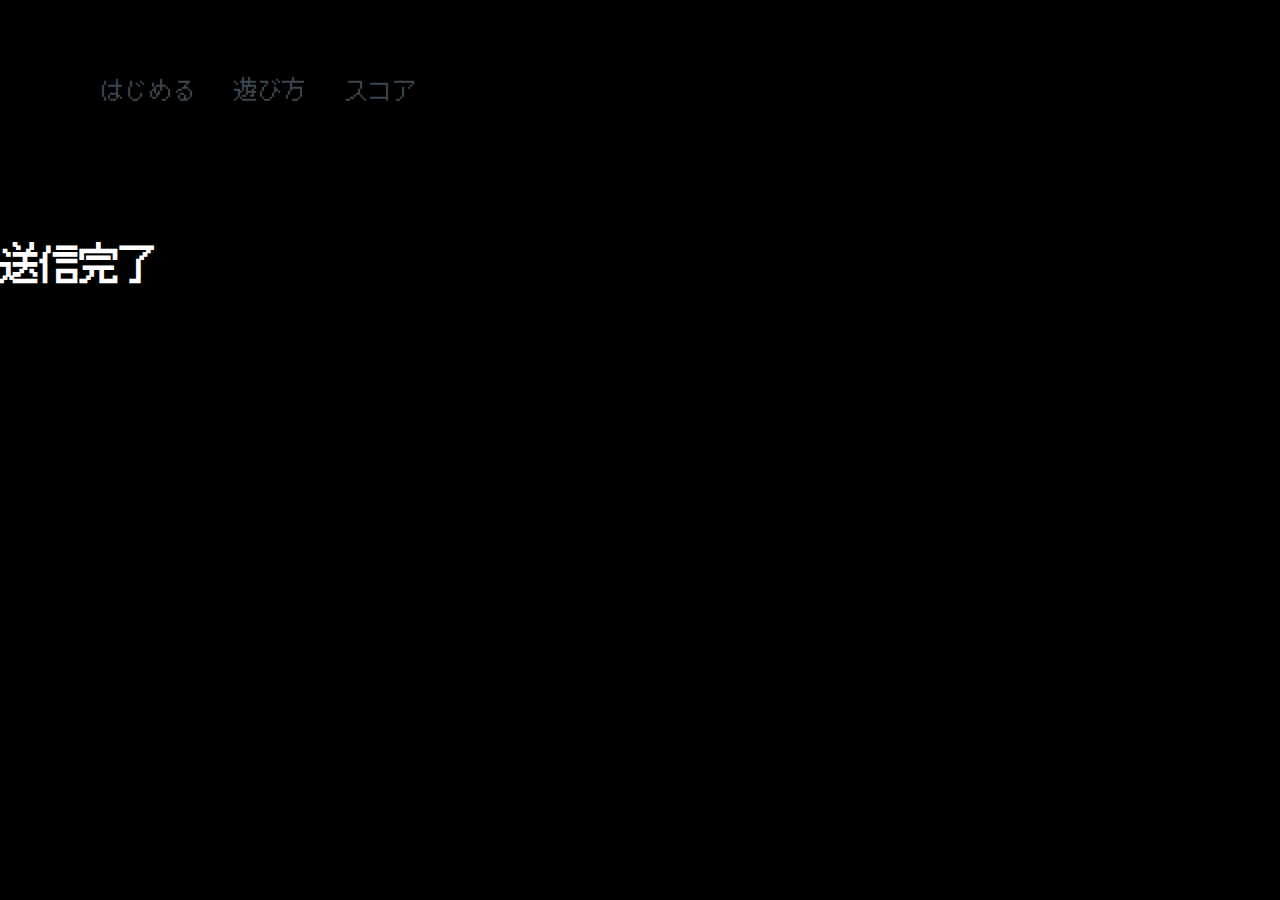
==== close.html @ 975ff8f2 "Create close.html" ====
<!DOCTYPE html>
<html>
  <head>
    <meta charset="UTF-8">
    <title>TETRIS</title>
    <meta name="viewport" content="width=device-width,initial-scale=1">
    <link rel="stylesheet" type="text/css" href="css/style.css">
    <script type="text/javascript" src="js/tetris.js"></script>
  </head>
  <body>
<!-- ヘッダー -->
	<div class="wrapper1">
	<header class="header">
		<div class="logo"><a href="index.html"><img src="images/logo.png" alt=""></a></div>
			<nav class="nav">
				<ul>
					<li><a href="start.html">はじめる</a></li>
					<li><a href="start.html#use">遊び方</a></li>
					<li><a href="result.html">スコア</a></li>
				</ul>
			</nav>
	</header>
</div>
	<main>
    <h1>送信完了</h1>
	</main>
	<!-- メイン ここまで -->
	<!-- フッター -->	
	<footer class="footer">
	</footer>
	<!-- フッター ここまで -->
	</div>
	</body>
	</html>
---- css/style.css ----
@charset "UTF-8";
html {
    touch-action: manipulation;
}

@font-face {
	font-family: 'PixelMplus 12';
	src: url('../PixelMplus-20130602/PixelMplus12-Regular.ttf');
}

body{
	margin: 0 0 0 0;
	background-color: #000000;
	font-family: 'PixelMplus 12';
}
.wrapper1{
	margin: 0 auto 0 auto;
	max-width: 1080px;
}
h1{
	color: #ffffff;
	font-size: 40px;
	margin: 80px 0 80px 0;
}

h2{
	color: #ffffff;
	font-size: 30px;
}

h3{
	color: #ffffff;
	font-size: 24px;
}

p{
	color: #ffffff;
	line-height: 2.8;
	font-size: 20px;
}

.nav li{
	display: inline;
	list-style-type: none;
	padding-right: 30px;
	font-size: 24px;
	text-align: center;

}
.nav ul{
	margin: 0 0 0 0;
	padding: 60px 0px 60px 0px;
}
.nav a:link {
	color: #3c454d;
	text-decoration: none;
}
.nav a:visited {
	color: #3c454d;
	text-decoration: none;
}
.nav a:hover {
	color: #7b8dac;
	text-decoration: none;
}
.nav a:active {
	color: #5a9bc0;
	text-decoration: none;
}

.game li{
	list-style-type: none;
	font-size: 50px;
}
.game ul{
	margin: 0 0 0 0;
}
.game a:link {
	text-decoration: none;
}
.game a:visited {/*色変わる*/
	color: #fff;
	text-decoration: none;
}
.game a:hover {
	color: #fff467;
	text-decoration: none;
}
.game a:active {
	color: #fff467;
	text-decoration: none;
}

.wrapper-container {
	display: inline-block;
	background-color: #333333;
	margin: 80px;
}

.tetris-container {
	display: flex;
	flex-direction: row;
	margin: 10px;
	background-color: #333333;
}

.tetris-panel-container {
    display: flex;
    padding-left: 10px;
    padding-right: 10px;
    flex-direction: column;
    color: white;
    background-color: #333333;
}

.tetris-panel-container-padding {
    flex-grow: 1;
}

.tetris-panel-container p {
   margin: 0;
   padding: 0;
}

.tetris-button-panel {
    border-style: none;
    width: 100%;
}

.tetris-button {
    padding-top: 10px;
    padding-bottom: 10px;
    text-align: center;
    background: #444444;
}
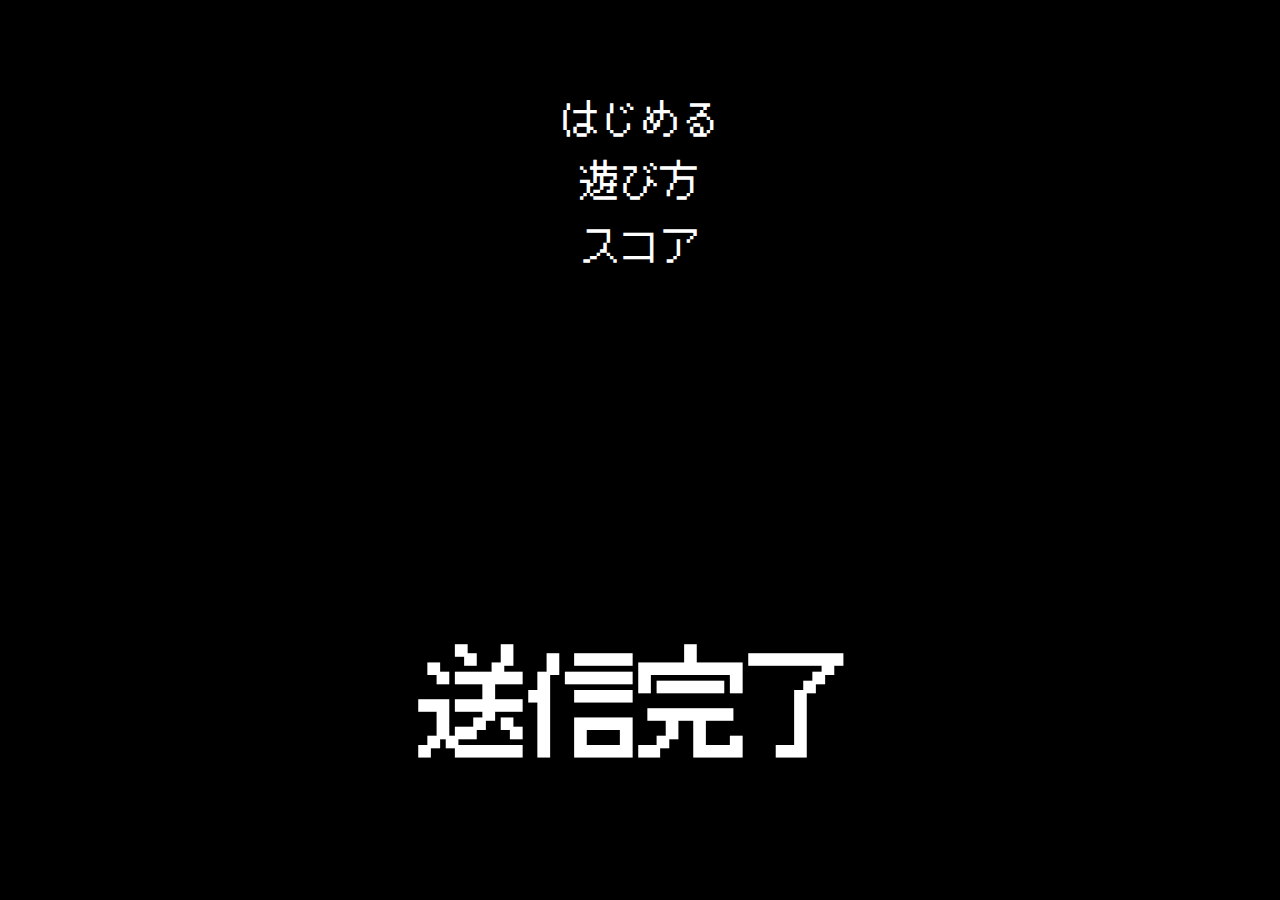
==== commit 71c05ddd: "Update close.html" ====
--- a/close.html
+++ b/close.html
@@ -4,7 +4,7 @@
     <meta charset="UTF-8">
     <title>TETRIS</title>
     <meta name="viewport" content="width=device-width,initial-scale=1">
-    <link rel="stylesheet" type="text/css" href="css/style.css">
+    <link rel="stylesheet" type="text/css" href="css/top.css">
     <script type="text/javascript" src="js/tetris.js"></script>
   </head>
   <body>
--- a/css/top.css
+++ b/css/top.css
@@ -0,0 +1,113 @@
+@charset "UTF-8";
+html {
+    touch-action: manipulation;
+}
+
+@font-face {
+	font-family: 'PixelMplus 12';
+	src: url('../font/PixelMplus12-Regular.ttf');
+}
+
+body{
+	margin: 0 0 0 0;
+	background-color: #000000;
+	font-family: 'PixelMplus 12';
+}
+.wrapper1{
+	margin: 0 auto 0 auto;
+	max-width: 1050px;
+}
+h1{
+	color: #ffffff;
+	font-size: 110px;/*変更*/
+	margin: 300px 0 50px 0;
+	text-align: center;
+}
+
+h2{
+	color: #ffffff;
+	font-size: 30px;
+}
+
+h3{
+	color: #ffffff;
+	font-size: 24px;
+}
+
+p{
+	color: #ffffff;
+	line-height: 2.8;
+	font-size: 20px;
+}
+
+.nav li{
+	list-style-type: none;
+	font-size: 40px;
+	text-align: center;
+	margin: 20px;
+
+}
+.nav ul{
+	margin: 0 0 0 0;
+	padding: 60px 0px 60px 0px;
+}
+.nav a:link {
+	color: #ffffff;
+	text-decoration: none;
+}
+.nav a:visited {
+	color: #ffffff;
+	text-decoration: none;
+}
+.nav a:hover {
+	color: #7b8dac;
+	text-decoration: none;
+}
+.nav a:active {
+	color: #7b8dac;
+	text-decoration: none;
+}
+
+
+.wrapper-container {
+	display: inline-block;
+	background-color: #333333;
+	margin: 80px;
+}
+
+.tetris-container {
+	display: flex;
+	flex-direction: row;
+	margin: 10px;
+	background-color: #333333;
+}
+
+.tetris-panel-container {
+    display: flex;
+    padding-left: 10px;
+    padding-right: 10px;
+    flex-direction: column;
+    color: white;
+    background-color: #333333;
+}
+
+.tetris-panel-container-padding {
+    flex-grow: 1;
+}
+
+.tetris-panel-container p {
+   margin: 0;
+   padding: 0;
+}
+
+.tetris-button-panel {
+    border-style: none;
+    width: 100%;
+}
+
+.tetris-button {
+    padding-top: 10px;
+    padding-bottom: 10px;
+    text-align: center;
+    background: #444444;
+}
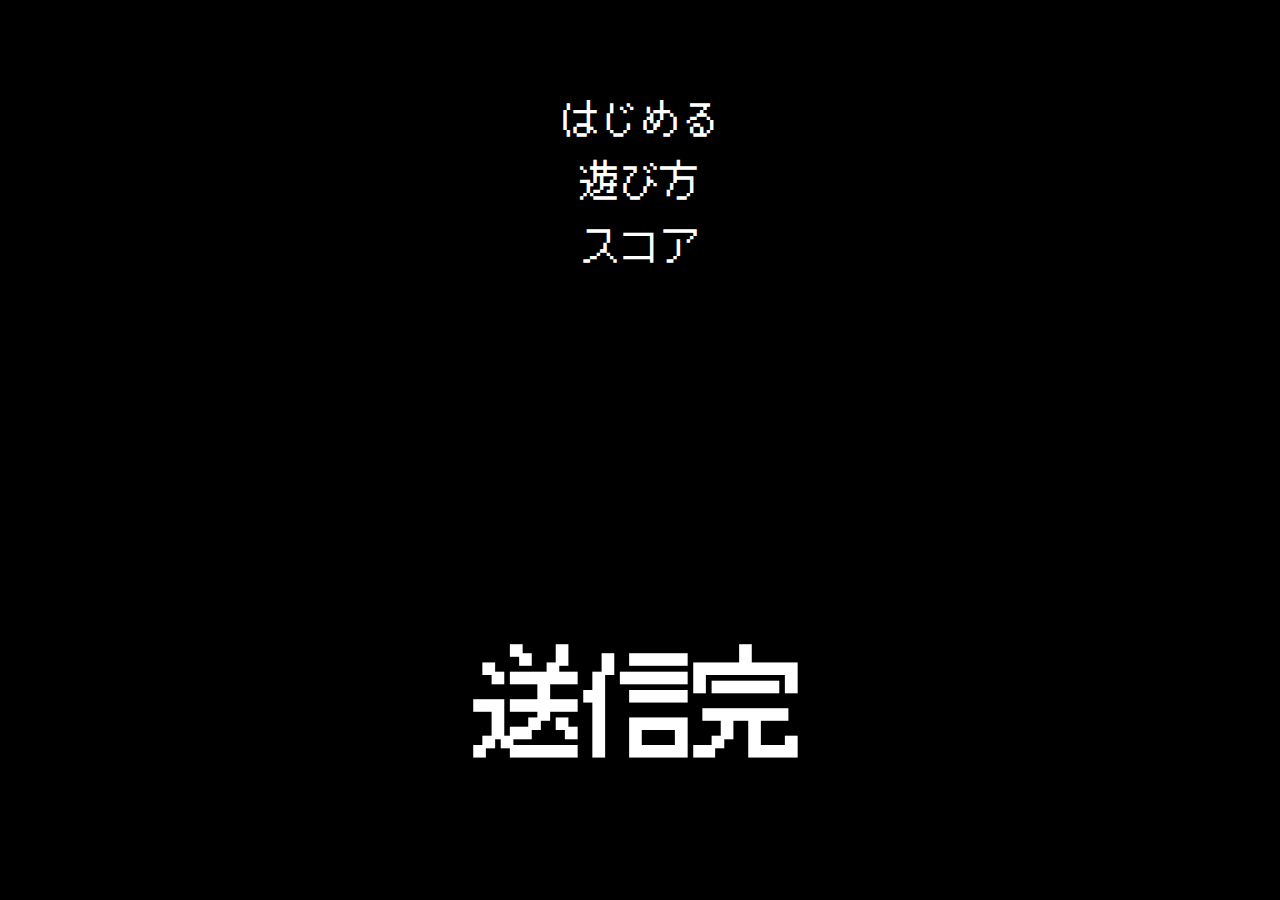
==== commit 456b717a: "Update close.html" ====
--- a/close.html
+++ b/close.html
@@ -22,9 +22,26 @@
 	</header>
 </div>
 	<main>
-    <h1>送信完了</h1>
+    <h1 id="typing" >送信完了</h1>
 	</main>
 	<!-- メイン ここまで -->
+	  <script>
+function typing(str = ""){
+	let buf = document.getElementById("typing").innerHTML; //書き込み済みの文字を要素から取得
+	let writed = buf.length; //書き込み済みの文字数を取得
+	let write = "";
+	if(writed < str.length){
+		write = str.charAt(writed); //1文字だけ取得する
+	}else{
+		//buf = ""; //今回は何度も繰り返すために内容を消去します(繰り返し処理なし)
+	}
+	document.getElementById("typing").innerHTML = buf + write; //1文字だけ追加していく
+}
+const str = document.getElementById("typing").innerHTML; //書き込む文字を要素から取得
+const delay = 200 //1文字が表示される時間
+document.getElementById("typing").innerHTML = "";
+window.setInterval(function(){typing(str);}, delay);
+</script>
 	<!-- フッター -->	
 	<footer class="footer">
 	</footer>
